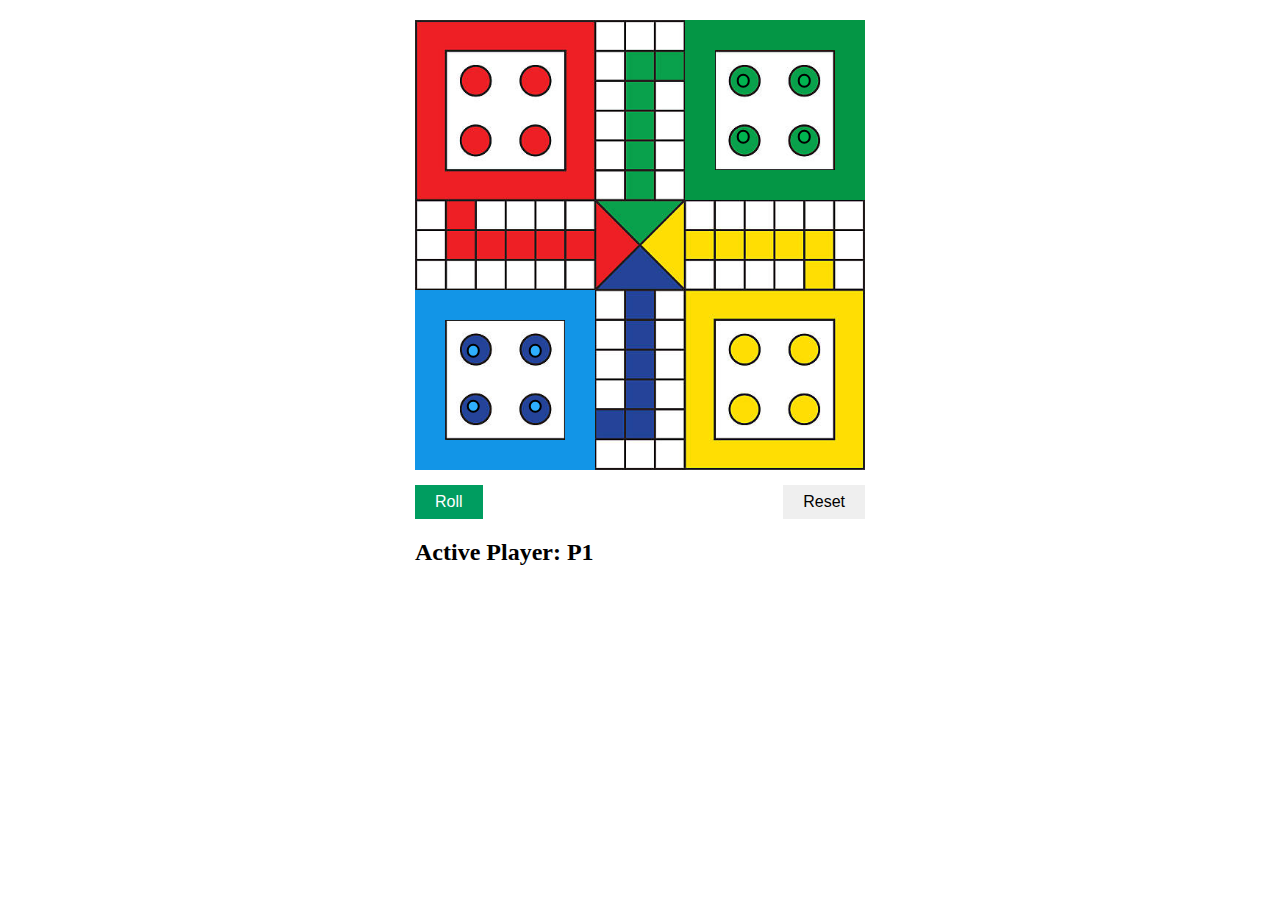
==== index.html @ c08c6a60 "initial" ====
<!DOCTYPE html>
<html lang="en">
<head>
    <meta charset="UTF-8">
    <meta http-equiv="X-UA-Compatible" content="IE=edge">
    <meta name="viewport" content="width=device-width, initial-scale=1.0">
    <title>LudoJS Tutorial</title>
    <link rel="stylesheet" href="./ludo/style.css">
</head>
<body>
    <div class="ludo-container">
        <div class="ludo">
            <div class="player-pieces">
                <div class="player-piece" player-id="P1" piece="0"></div>
                <div class="player-piece" player-id="P1" piece="1"></div>
                <div class="player-piece" player-id="P1" piece="2"></div>
                <div class="player-piece" player-id="P1" piece="3"></div>
                
                <div class="player-piece" player-id="P2" piece="0"></div>
                <div class="player-piece" player-id="P2" piece="1"></div>
                <div class="player-piece" player-id="P2" piece="2"></div>
                <div class="player-piece" player-id="P2" piece="3"></div>
            </div>

            <div class="player-bases">
                <div class="player-base" player-id="P1"></div>
                <div class="player-base" player-id="P2"></div>
            </div>
        </div>
        <div class="footer">
            <div class="row">
                <button id="dice-btn" class="btn btn-dice">Roll</button>
                <div class="dice-value"></div>
                <button id="reset-btn" class="btn btn-reset">Reset</button>
            </div>
            <h2 class="active-player">Active Player: <span></span> </h2>
        </div>
    </div>

    <script src="./main.js" type="module"></script>
</body>
</html>
---- ludo/style.css ----
* {
    box-sizing: border-box;
}

.ludo-container {
    width: 450px;
    margin: 20px auto;
}

.ludo-container .ludo {

    height: 450px;
    width: 100%;
    background-image: url('./ludo-bg1.jpg');
    background-size: contain;
    position: relative;
}

.player-pieces {
    height: 100%;
    width: 100%;
}

.player-piece {
    width: 3%;
    height: 3%;
    border: 2px solid;
    border-radius: 10px;
    position: absolute;
    transform: translate(50%, 50%);
    transition: all .2s;

    z-index: 1;

    /* top: 15%;
    left: 50%; */
}
.player-piece.highlight {
    cursor: pointer;
    border: 2px dashed;
    animation: spin 1s infinite linear;
}
@keyframes spin {
    0% {
        transform: translate(50%, 50%) rotate(0deg);
    }
    50% {
        transform: translate(50%, 50%) rotate(180deg) scale(1.4);
    }
    100% {
        transform: translate(50%, 50%) rotate(360deg);
    }
}

[player-id="P1"].player-piece {
    background-color: #2eafff;
}

[player-id="P2"].player-piece {
    background-color: #00b550;
}

.player-base {
    width: 40%;
    height: 40%;
    border: 30px solid;
    position: absolute;
}

.player-bases [player-id="P1"].player-base {
    bottom: 0;
    left: 0;
    border-color: #1295e7;
}

.player-bases [player-id="P2"].player-base {
    top: 0;
    right: 0;
    border-color: #049645;
}

.player-base.highlight {
    animation: border-blink .7s infinite ease-in-out;
}

@keyframes border-blink {
    50% {
        border-color: rgba(255, 255, 255, 0.8);
    }
}

.btn {
    padding: 8px 20px;
    border: none;
    cursor: pointer;
    font-size: 16px;
}

.btn:disabled {
    opacity: 0.5;
}

.btn-dice {
    background-color: #009d60;
    color: white;
}

.row {
    display: flex;
    justify-content: space-between;
    margin-top: 15px;
}

.dice-value {
    font-size: 24px;
    font-weight: bold;
}
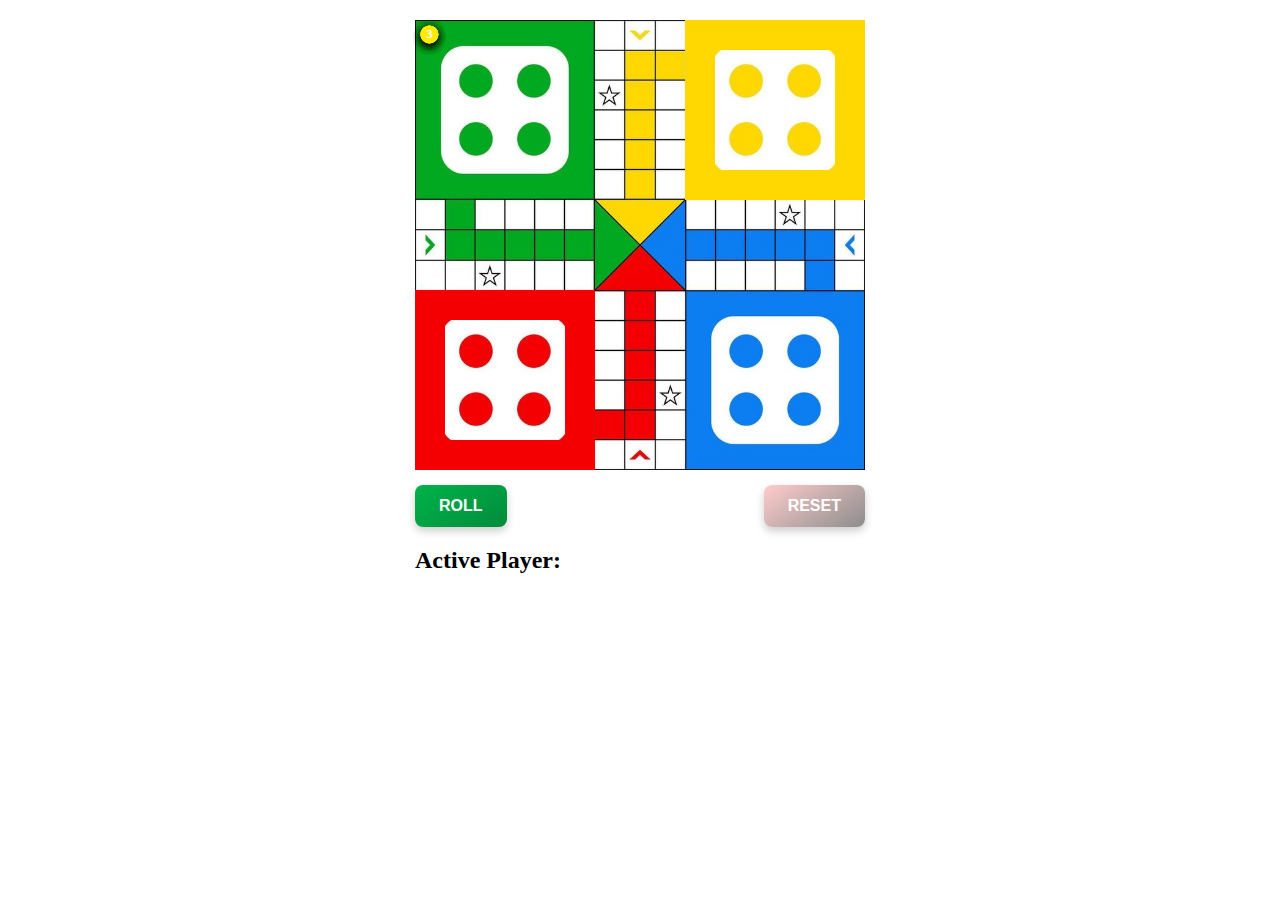
==== commit 8fc9a0b7: "Readme" ====
--- a/index.html
+++ b/index.html
@@ -11,15 +11,17 @@
     <div class="ludo-container">
         <div class="ludo">
             <div class="player-pieces">
-                <div class="player-piece" player-id="P1" piece="0"></div>
-                <div class="player-piece" player-id="P1" piece="1"></div>
-                <div class="player-piece" player-id="P1" piece="2"></div>
-                <div class="player-piece" player-id="P1" piece="3"></div>
+                <!-- P1 Pieces -->
+                <div class="player-piece" player-id="P1" piece="0" data-x="" data-y=""></div>
+                <div class="player-piece" player-id="P1" piece="1" data-x="" data-y=""></div>
+                <div class="player-piece" player-id="P1" piece="2" data-x="" data-y=""></div>
+                <div class="player-piece" player-id="P1" piece="3" data-x="" data-y=""></div>
                 
-                <div class="player-piece" player-id="P2" piece="0"></div>
-                <div class="player-piece" player-id="P2" piece="1"></div>
-                <div class="player-piece" player-id="P2" piece="2"></div>
-                <div class="player-piece" player-id="P2" piece="3"></div>
+                <!-- P2 Pieces -->
+                <div class="player-piece" player-id="P2" piece="0" data-x="" data-y=""></div>
+                <div class="player-piece" player-id="P2" piece="1" data-x="" data-y=""></div>
+                <div class="player-piece" player-id="P2" piece="2" data-x="" data-y=""></div>
+                <div class="player-piece" player-id="P2" piece="3" data-x="" data-y=""></div>
             </div>
 
             <div class="player-bases">
--- a/ludo/style.css
+++ b/ludo/style.css
@@ -5,6 +5,8 @@
 .ludo-container {
     width: 450px;
     margin: 20px auto;
+    perspective: 1000px; /* Add perspective to the container */
+
 }
 
 .ludo-container .ludo {
@@ -15,50 +17,87 @@
     background-size: contain;
     position: relative;
 }
-
-.player-pieces {
-    height: 100%;
-    width: 100%;
-}
+/* style.css */
+
+
+.player-piece[piece-count="2"] {
+    width: 2.6%;
+    height: 2.6%;
+}
+
+.player-piece[piece-count="3"] {
+    width: 2.2%;
+    height: 2.2%;
+}
+
+.player-piece[piece-count="4"] {
+    width: 1.8%;
+    height: 1.8%;
+}
+
 
 .player-piece {
-    width: 3%;
-    height: 3%;
-    border: 2px solid;
-    border-radius: 10px;
+    
+    width: 4%; /* Adjusted size for better visibility */
+    height: 4%; /* Adjusted size for better visibility */
+    border-radius: 50%; /* Full circle shape */
     position: absolute;
-    transform: translate(50%, 50%);
-    transition: all .2s;
-
+    transform: translate(30%, 30%);
+    transition: all 0.3s ease-in-out; /* Smooth transition for transformations */
     z-index: 1;
-
-    /* top: 15%;
-    left: 50%; */
-}
+    box-shadow: 0px 4px 8px rgba(0, 0, 0, 0.2), 0px 0px 10px rgba(0, 0, 0, 0.1)!important; /* Added shadow for depth */
+    background: linear-gradient(145deg, #ffffff, #dcdcdc); /* Subtle gradient effect */
+}
+.player-piece::before {
+    content: attr(piece);
+    position: absolute;
+    top: 50%;
+    left: 50%;
+    transform: translate(-50%, -50%);
+    color: white;
+    font-weight: bold;
+    font-size: 0.8em;
+}
+
+/* Highlighted piece with an interactive effect */
 .player-piece.highlight {
     cursor: pointer;
-    border: 2px dashed;
+    border: 2px dashed rgb(255, 255, 255); /* More subtle dashed border */
+    background: linear-gradient(145deg, #fffae3, #ffe09d); /* Lighter background to indicate selection */
+    box-shadow: 0px 0px 20px rgba(0, 0, 0, 0.4), 0px 0px 25px rgba(255, 255, 0, 0.3); /* Brighter shadow on hover */
     animation: spin 1s infinite linear;
-}
+    scale: calc(1.2);
+}
+
+/* Animation for highlighting piece */
 @keyframes spin {
     0% {
-        transform: translate(50%, 50%) rotate(0deg);
+        transform: translate(30%, 30%) rotate(0deg);
     }
     50% {
-        transform: translate(50%, 50%) rotate(180deg) scale(1.4);
-    }
-    100% {
-        transform: translate(50%, 50%) rotate(360deg);
-    }
-}
-
+        transform: translate(30%, 30%) rotate(180deg) ; /* Slight scale effect */
+    }
+    100% {
+        transform: translate(30%, 30%) rotate(360deg);
+    }
+}
+
+/* Player 1 piece styling */
 [player-id="P1"].player-piece {
-    background-color: #2eafff;
-}
-
+    background-color: #ff0000; /* Light blue */
+    background: linear-gradient(145deg, #ff0202, #F50002); /* Gradient for more dimension */
+    box-shadow: 0px 6px 12px rgba(0, 0, 0, 0.3); /* Subtle shadow for depth */
+
+}
+
+/* Player 2 piece styling */
 [player-id="P2"].player-piece {
-    background-color: #00b550;
-}
+    background-color: #ffea01; 
+    background: linear-gradient(145deg, #ffea01, #ffea01); /* Gradient for more dimension */
+    box-shadow: 0px 6px 12px rgb(255, 251, 1); /* Subtle shadow for depth */
+}
+
+
 
 .player-base {
     width: 40%;
@@ -70,13 +109,13 @@
 .player-bases [player-id="P1"].player-base {
     bottom: 0;
     left: 0;
-    border-color: #1295e7;
+    border-color: #F50002;
 }
 
 .player-bases [player-id="P2"].player-base {
     top: 0;
     right: 0;
-    border-color: #049645;
+    border-color: #FFD801;
 }
 
 .player-base.highlight {
@@ -99,11 +138,36 @@
 .btn:disabled {
     opacity: 0.5;
 }
+.btn-reset{
+    background: linear-gradient(145deg, #ffcccc, #8d8d8d); 
+    color: white;
+    font-size: 16px;
+    font-weight: bold;
+    padding: 12px 24px;
+    border: none;
+    border-radius: 8px; 
+    box-shadow: 0 4px 8px rgba(0, 0, 0, 0.2); 
+    cursor: pointer;
+    transition: all 0.3s ease; 
+    text-transform: uppercase; 
+}
 
 .btn-dice {
-    background-color: #009d60;
+    background: linear-gradient(145deg, #00b34a, #008c3a); 
     color: white;
-}
+    font-size: 16px;
+    font-weight: bold;
+    padding: 12px 24px; 
+    border: none;
+    border-radius: 8px; 
+    box-shadow: 0 4px 8px rgba(0, 0, 0, 0.2); 
+    cursor: pointer;
+    transition: all 0.3s ease; 
+    text-transform: uppercase; 
+}
+
+
+
 
 .row {
     display: flex;
@@ -112,6 +176,53 @@
 }
 
 .dice-value {
-    font-size: 24px;
-    font-weight: bold;
-}+    font-size: 30px; /* Make the dice value larger for the slot machine effect */
+    font-weight: bold;
+    display: inline-block; /* To apply animation and transform */
+    text-align: center;
+    animation: slotMachineSpin 1s cubic-bezier(0.25, 0.8, 0.25, 1), fadeIn 0.5s ease-out; /* Slot machine spin + fade-in */
+    position: relative;
+}
+
+/* Rapid spinning effect for slot machine */
+@keyframes slotMachineSpin {
+    0% {
+        transform: translateY(0) rotate(0deg);
+    }
+    25% {
+        transform: translateY(-100%) rotate(180deg); /* Start spinning */
+    }
+    50% {
+        transform: translateY(-200%) rotate(360deg); /* Faster spinning */
+    }
+    75% {
+        transform: translateY(-300%) rotate(540deg); /* Slower spinning */
+    }
+    100% {
+        transform: translateY(0) rotate(720deg); /* Settling to final position */
+    }
+}
+
+/* Fade-in effect for smooth appearance */
+@keyframes fadeIn {
+    0% {
+        opacity: 0;
+    }
+    100% {
+        opacity: 1;
+    }
+}
+
+/* Optional: Add a glow effect when the dice value is updated */
+.dice-value.rolling {
+    animation: glow 0.5s ease-in-out;
+}
+
+@keyframes glow {
+    0% {
+        text-shadow: 0 0 10px rgba(255, 255, 255, 0.8), 0 0 20px rgba(255, 255, 255, 0.6);
+    }
+    100% {
+        text-shadow: 0 0 20px rgba(255, 255, 255, 0.8), 0 0 30px rgba(255, 255, 255, 0.6);
+    }
+}
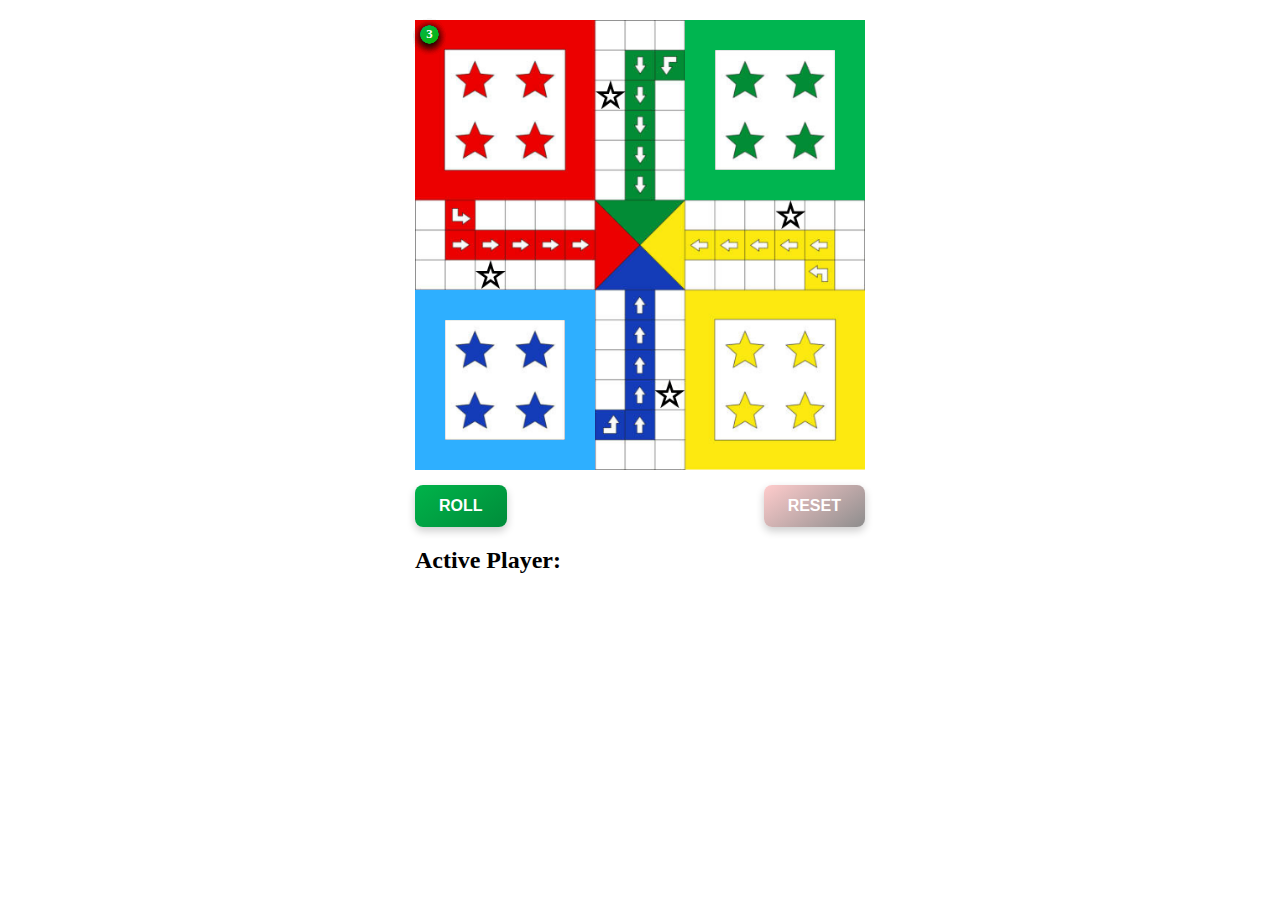
==== commit 25976e5a: "fix title" ====
--- a/index.html
+++ b/index.html
@@ -4,7 +4,8 @@
     <meta charset="UTF-8">
     <meta http-equiv="X-UA-Compatible" content="IE=edge">
     <meta name="viewport" content="width=device-width, initial-scale=1.0">
-    <title>LudoJS Tutorial</title>
+    <title>🎲Ludo🎲</title>
+    <link rel="icon" href="ludo/logo.png" type="image/x-icon">
     <link rel="stylesheet" href="./ludo/style.css">
 </head>
 <body>
--- a/ludo/style.css
+++ b/ludo/style.css
@@ -13,7 +13,7 @@
 
     height: 450px;
     width: 100%;
-    background-image: url('./ludo-bg1.jpg');
+    background-image: url('./ludo-bg4.png');
     background-size: contain;
     position: relative;
 }
@@ -62,11 +62,12 @@
 /* Highlighted piece with an interactive effect */
 .player-piece.highlight {
     cursor: pointer;
-    border: 2px dashed rgb(255, 255, 255); /* More subtle dashed border */
+    border: 2px dashed #ff7b00; /* More subtle dashed border */
     background: linear-gradient(145deg, #fffae3, #ffe09d); /* Lighter background to indicate selection */
     box-shadow: 0px 0px 20px rgba(0, 0, 0, 0.4), 0px 0px 25px rgba(255, 255, 0, 0.3); /* Brighter shadow on hover */
     animation: spin 1s infinite linear;
     scale: calc(1.2);
+    z-index: 111;
 }
 
 /* Animation for highlighting piece */
@@ -84,17 +85,17 @@
 
 /* Player 1 piece styling */
 [player-id="P1"].player-piece {
-    background-color: #ff0000; /* Light blue */
-    background: linear-gradient(145deg, #ff0202, #F50002); /* Gradient for more dimension */
-    box-shadow: 0px 6px 12px rgba(0, 0, 0, 0.3); /* Subtle shadow for depth */
+    background-color: #2eafff;
+    background: linear-gradient(145deg, #003cff, #2eafff); /* Gradient for more dimension */
+    box-shadow: 0px 6px 12px rgba(14, 1, 255, 0.69); /* Subtle shadow for depth */
 
 }
 
 /* Player 2 piece styling */
 [player-id="P2"].player-piece {
-    background-color: #ffea01; 
-    background: linear-gradient(145deg, #ffea01, #ffea01); /* Gradient for more dimension */
-    box-shadow: 0px 6px 12px rgb(255, 251, 1); /* Subtle shadow for depth */
+    background-color: #00b550;
+    background: linear-gradient(145deg, #00b550, #0cb500); /* Gradient for more dimension */
+    box-shadow: 0px 6px 12px rgb(1, 255, 86); /* Subtle shadow for depth */
 }
 
 
@@ -109,13 +110,13 @@
 .player-bases [player-id="P1"].player-base {
     bottom: 0;
     left: 0;
-    border-color: #F50002;
+    border-color: #2eafff;
 }
 
 .player-bases [player-id="P2"].player-base {
     top: 0;
     right: 0;
-    border-color: #FFD801;
+    border-color: #00b550;
 }
 
 .player-base.highlight {
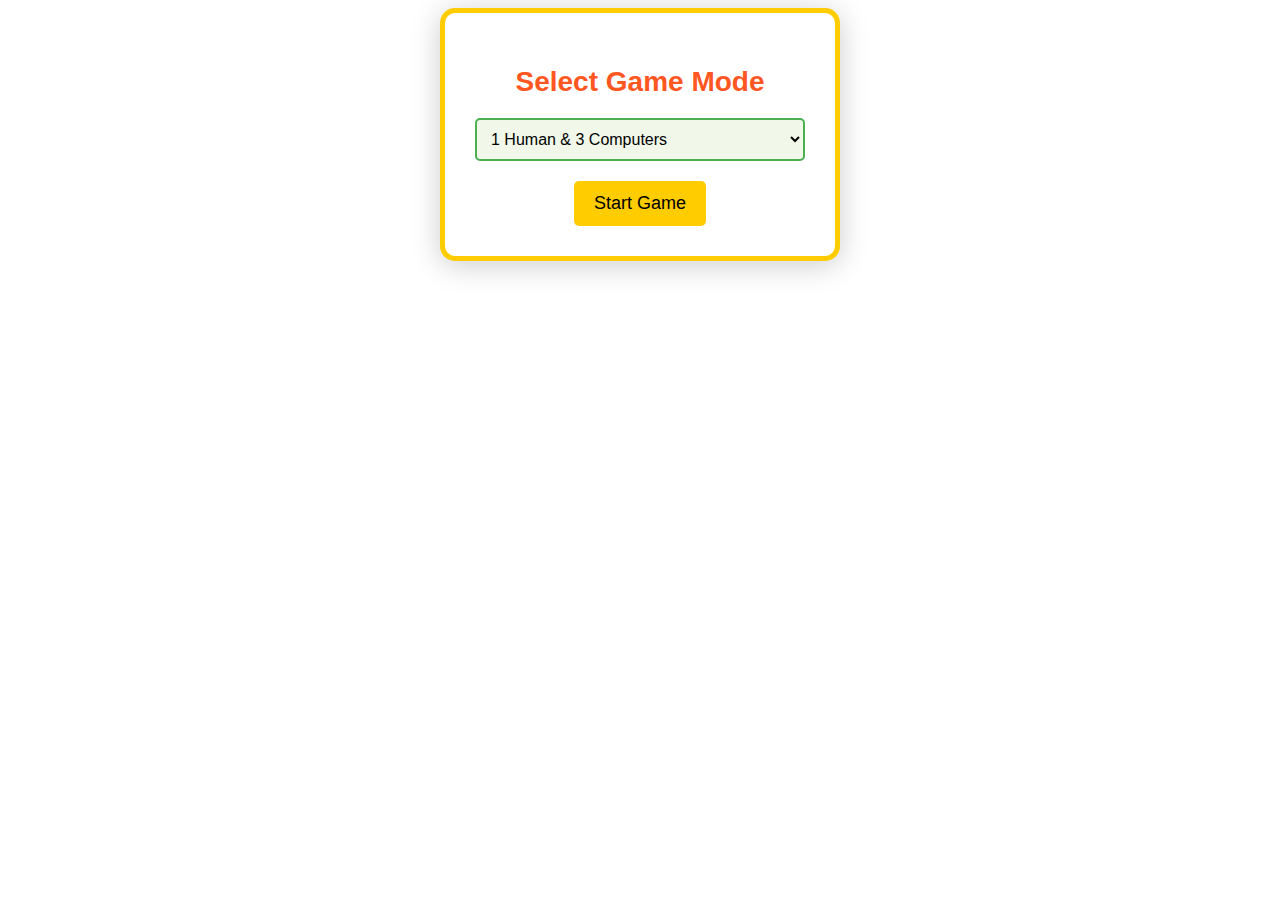
==== commit eed75832: "update game allow many type for play with frind and and for play with computer and for mix update so" ====
--- a/index.html
+++ b/index.html
@@ -5,10 +5,21 @@
     <meta http-equiv="X-UA-Compatible" content="IE=edge">
     <meta name="viewport" content="width=device-width, initial-scale=1.0">
     <title>🎲Ludo🎲</title>
-    <link rel="icon" href="ludo/logo.png" type="image/x-icon">
+    <link rel="icon" href="https://gamesarena.io/wp-content/uploads/2021/03/Ludo.png" type="image/x-icon">
     <link rel="stylesheet" href="./ludo/style.css">
 </head>
 <body>
+    <div id="settings-menu">
+        <h2>Select Game Mode</h2>
+        <select id="game-mode">
+            <option value="1h3c">1 Human & 3 Computers</option>
+            <option value="2h2c">2 Humans & 2 Computers</option>
+            <option value="3h1c">3 Humans & 1 Computer</option>
+            <option value="4c">4 Computers</option>
+            <option value="4h">4 Humans</option>
+        </select>
+        <button id="start-game">Start Game</button>
+    </div>
     <div class="ludo-container">
         <div class="ludo">
             <div class="player-pieces">
@@ -23,11 +34,27 @@
                 <div class="player-piece" player-id="P2" piece="1" data-x="" data-y=""></div>
                 <div class="player-piece" player-id="P2" piece="2" data-x="" data-y=""></div>
                 <div class="player-piece" player-id="P2" piece="3" data-x="" data-y=""></div>
+                  <!-- P3 Pieces -->
+                  <div class="player-piece" player-id="P3" piece="0" data-x="" data-y=""></div>
+                  <div class="player-piece" player-id="P3" piece="1" data-x="" data-y=""></div>
+                  <div class="player-piece" player-id="P3" piece="2" data-x="" data-y=""></div>
+                  <div class="player-piece" player-id="P3" piece="3" data-x="" data-y=""></div>
+                  
+                  <!-- P4 Pieces -->
+                  <div class="player-piece" player-id="P4" piece="0" data-x="" data-y=""></div>
+                  <div class="player-piece" player-id="P4" piece="1" data-x="" data-y=""></div>
+                  <div class="player-piece" player-id="P4" piece="2" data-x="" data-y=""></div>
+                  <div class="player-piece" player-id="P4" piece="3" data-x="" data-y=""></div>
             </div>
 
             <div class="player-bases">
                 <div class="player-base" player-id="P1"></div>
+
                 <div class="player-base" player-id="P2"></div>
+
+                <div class="player-base" player-id="P3"></div>
+                
+                <div class="player-base" player-id="P4"></div>
             </div>
         </div>
         <div class="footer">
--- a/ludo/style.css
+++ b/ludo/style.css
@@ -1,7 +1,86 @@
 * {
     box-sizing: border-box;
 }
-
+/* Settings Menu Styles */
+/* Settings Menu Styles */
+#settings-menu {
+    display: block;
+    background-color: #ffffff; /* White background for the menu */
+    border-radius: 15px;
+    box-shadow: 0 4px 30px rgba(0, 0, 0, 0.2);
+    padding: 30px;
+    max-width: 400px;
+    margin: auto;
+    text-align: center;
+    border: 5px solid #ffcc00; /* Gold border to resemble Ludo colors */
+}
+
+/* Heading Styles */
+#settings-menu h2 {
+    color: #ff5722; /* Ludo red color */
+    margin-bottom: 20px;
+    font-size: 28px;
+    font-family: 'Comic Sans MS', cursive, sans-serif; /* Playful font */
+}
+
+/* Select Styles */
+#game-mode {
+    width: 100%;
+    padding: 10px;
+    border: 2px solid #4caf50; /* Green border */
+    border-radius: 5px;
+    font-size: 16px;
+    margin-bottom: 20px;
+    background-color: #f1f8e9; /* Light green background */
+    transition: border-color 0.3s ease;
+}
+
+#game-mode:focus {
+    border-color: #388e3c; /* Darker green on focus */
+    outline: none; /* Remove default outline */
+}
+
+/* Button Styles */
+#start-game {
+    background-color: #ffcc00; /* Gold color for the button */
+    color: #000; /* Black text */
+    border: none;
+    border-radius: 5px;
+    padding: 12px 20px;
+    font-size: 18px;
+    cursor: pointer;
+    transition: background-color 0.3s ease, transform 0.2s ease;
+    font-family: 'Comic Sans MS', cursive, sans-serif; /* Playful font */
+}
+
+#start-game:hover {
+    background-color: #ffb300; /* Darker gold on hover */
+    transform: translateY(-2px); /* Slight lift effect */
+}
+
+#start-game:active {
+    transform: translateY(0); /* Reset lift effect on click */
+}
+
+/* Responsive Styles */
+@media (max-width: 480px) {
+    #settings-menu {
+        padding: 20px;
+    }
+
+    #settings-menu h2 {
+        font-size: 24px;
+    }
+
+    #start-game {
+        font-size: 16px;
+        padding: 10px 15px;
+    }
+}
+
+.ludo-container {
+    display: none;
+}
 .ludo-container {
     width: 450px;
     margin: 20px auto;
@@ -97,6 +176,20 @@
     background: linear-gradient(145deg, #00b550, #0cb500); /* Gradient for more dimension */
     box-shadow: 0px 6px 12px rgb(1, 255, 86); /* Subtle shadow for depth */
 }
+/* Player 3 piece styling */
+[player-id="P3"].player-piece {
+    background-color: #ff2e2e;
+    background: linear-gradient(145deg, #ff0000, #ff2e2e); /* Gradient for more dimension */
+    box-shadow: 0px 6px 12px rgba(255, 1, 1, 0.69); /* Subtle shadow for depth */
+
+}
+
+/* Player 4 piece styling */
+[player-id="P4"].player-piece {
+    background-color: #b2b500;
+    background: linear-gradient(145deg, #b5a600, #b5b200); /* Gradient for more dimension */
+    box-shadow: 0px 6px 12px rgb(251, 255, 1); /* Subtle shadow for depth */
+}
 
 
 
@@ -117,6 +210,17 @@
     top: 0;
     right: 0;
     border-color: #00b550;
+}
+.player-bases [player-id="P3"].player-base {
+    bottom: 60%;
+    left: 0;
+    border-color: #ff2e2e;
+}
+
+.player-bases [player-id="P4"].player-base {
+    top: 60%;
+    right: 0;
+    border-color: #ffff04;
 }
 
 .player-base.highlight {
